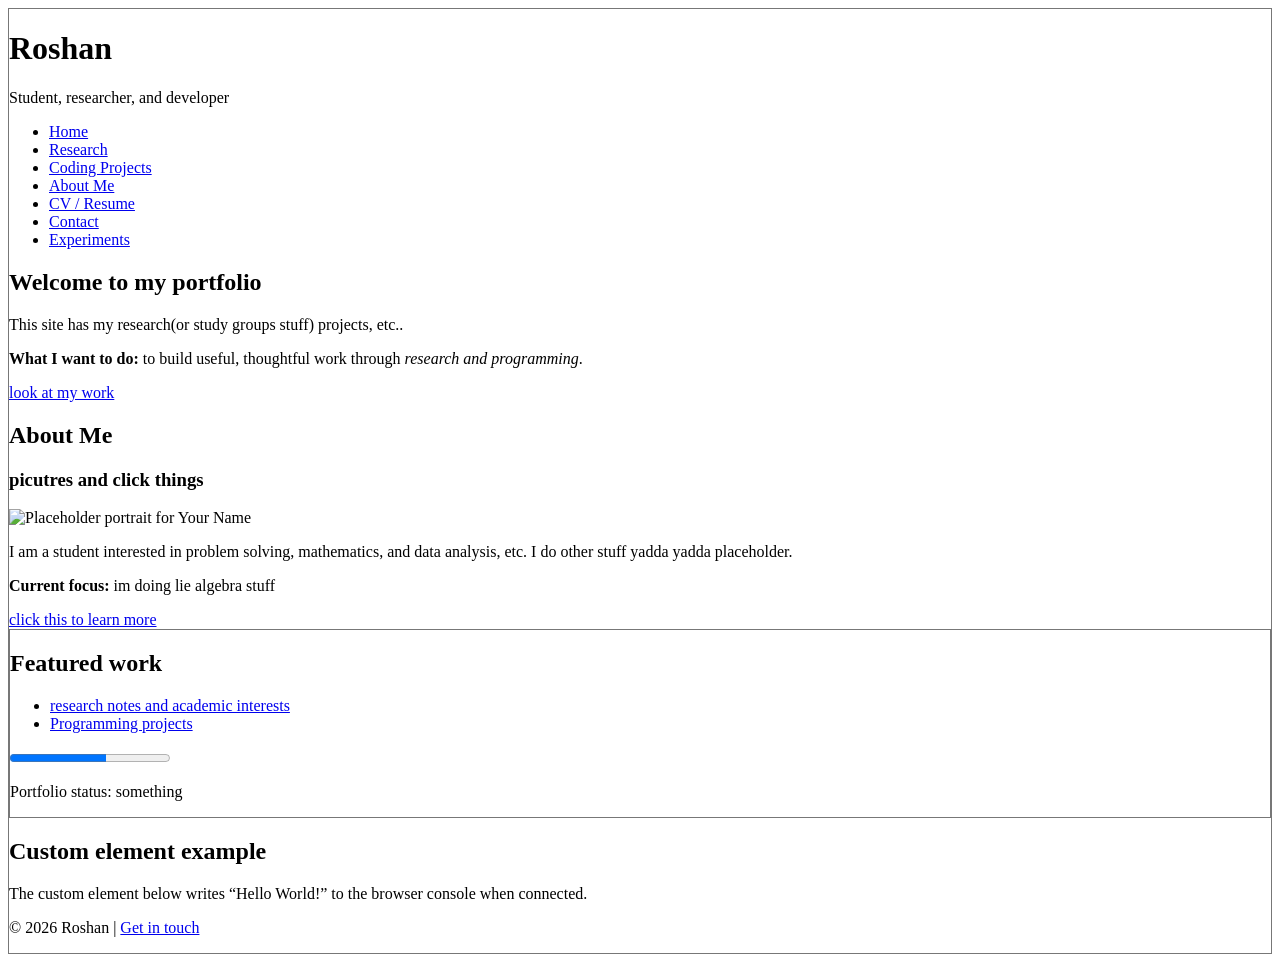
==== index.html @ 34768632 "Add files via upload" ====
<!DOCTYPE html>
<html lang="en">
<head>
  <meta charset="utf-8">
  <meta name="viewport" content="width=device-width, initial-scale=1">
  <meta name="description" content="Personal portfolio homepage introducing my background and work.">
  <title>Homepage | Roshan</title>
  <link rel="icon" href="data:,">
  <style>
    body { border: 1px solid #777; }
    portfolio-panel { display: block; border: 1px solid #777; }
  </style>
  <script>
    customElements.define("hello-world", class extends HTMLElement {
      connectedCallback() {
        console.log("Hello World!");
      }
    });
  </script>
</head>
<body>
  <header>
    <h1>Roshan</h1>
    <p>Student, researcher, and developer</p>
    <nav aria-label="Main navigation">
      <ul>
        <li><a href="index.html" aria-current="page">Home</a></li>
        <li><a href="research.html">Research</a></li>
        <li><a href="projects.html">Coding Projects</a></li>
        <li><a href="about.html">About Me</a></li>
        <li><a href="resume.html">CV / Resume</a></li>
        <li><a href="contact.html">Contact</a></li>
        <li><a href="experiments.html">Experiments</a></li>
      </ul>
    </nav>
  </header>
  <main>
    <section aria-labelledby="welcome-heading">
      <h2 id="welcome-heading">Welcome to my portfolio</h2>
      <p>This site has my research(or study groups stuff) projects, etc..</p>
      <p><strong>What I want to do:</strong> to build useful, thoughtful work through <em>research and programming</em>.</p>
      <p><a href="projects.html">look at my work</a></p>
    </section>
    <section aria-labelledby="about-preview-heading">
      <h2 id="about-preview-heading">About Me</h2>
      <article>
        <h3>picutres and click things</h3>
        <picture>
          <img src="https://placehold.co/160x160?text=Photo" alt="Placeholder portrait for Your Name" width="160" height="160">
        </picture>
        <p>I am a student interested in problem solving, mathematics, and data analysis, etc. I do other stuff yadda yadda placeholder.</p>
        <p><b>Current focus:</b> im doing lie algebra stuff</p>
        <a href="about.html">click this to learn more</a>
      </article>
    </section>
    <portfolio-panel>
    <section aria-labelledby="featured-heading">
      <h2 id="featured-heading">Featured work</h2>
      <ul>
        <li><a href="research.html">research notes and academic interests</a></li>
        <li><a href="projects.html">Programming projects</a></li>
      </ul>
      <progress value="3" max="5">3 of 5 portfolio sections drafted</progress>
      <p><span>Portfolio status:</span> something</p>
    </section>
    </portfolio-panel>
    <section aria-labelledby="hello-heading">
      <h2 id="hello-heading">Custom element example</h2>
      <p>The custom element below writes “Hello World!” to the browser console when connected.</p>
      <hello-world></hello-world>
      <noscript><p>JavaScript is disabled, so the console message will not appear.</p></noscript>
    </section>
  </main>
  <footer>
    <p>© 2026 Roshan | <a href="contact.html">Get in touch</a></p>
  </footer>
</body>
</html>
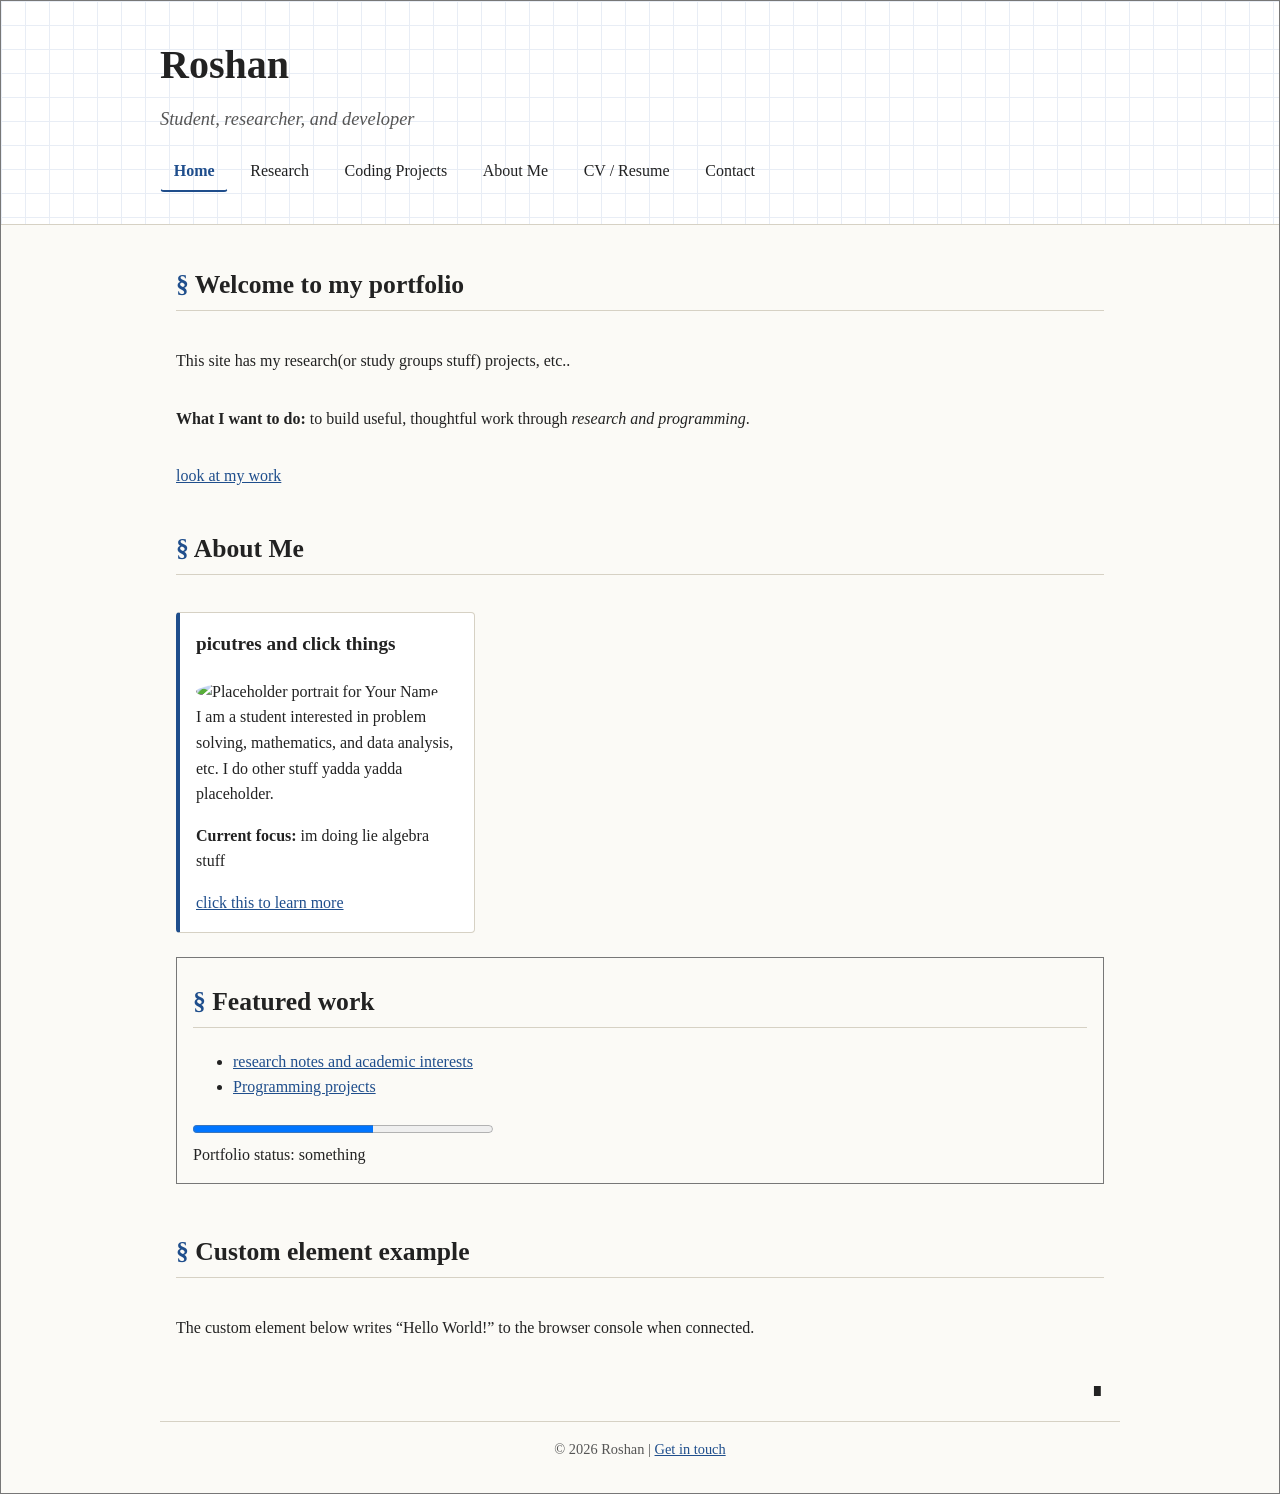
==== commit e7613079: "Add stylesheet link and remove Experiments menu item Added a link to the stylesheet and removed the " ====
--- a/index.html
+++ b/index.html
@@ -6,6 +6,7 @@
   <meta name="description" content="Personal portfolio homepage introducing my background and work.">
   <title>Homepage | Roshan</title>
   <link rel="icon" href="data:,">
+  <link rel="stylesheet" href="styles.css">
   <style>
     body { border: 1px solid #777; }
     portfolio-panel { display: block; border: 1px solid #777; }
@@ -30,7 +31,6 @@
         <li><a href="about.html">About Me</a></li>
         <li><a href="resume.html">CV / Resume</a></li>
         <li><a href="contact.html">Contact</a></li>
-        <li><a href="experiments.html">Experiments</a></li>
       </ul>
     </nav>
   </header>
--- a/styles.css
+++ b/styles.css
@@ -0,0 +1,259 @@
+:root {
+  --bg-color: #fbfaf6;
+  --text-color: #222222;
+  --accent-color: #1f4e8c;
+  --hover-color: #8b1e3f;
+  --border-color: #d6d1c4;
+  --main-font: "CMU Serif", "Palatino Linotype", Palatino, Georgia, serif;
+  --page-width: 960px;
+}
+
+* {
+  box-sizing: border-box;
+}
+
+body {
+  margin: 0;
+  font-family: var(--main-font);
+  font-size: 1rem;
+  line-height: 1.6;
+  color: var(--text-color);
+  background-color: var(--bg-color);
+}
+
+header {
+  background-color: white;
+  background-image: linear-gradient(#e8edf5 1px, transparent 1px),
+    linear-gradient(90deg, #e8edf5 1px, transparent 1px);
+  background-size: 24px 24px;
+  border-bottom: 1px solid var(--border-color);
+  padding: 2rem 1rem 1rem;
+}
+
+header h1,
+header p,
+header nav {
+  max-width: var(--page-width);
+  margin-left: auto;
+  margin-right: auto;
+}
+
+main,
+footer {
+  max-width: var(--page-width);
+  margin: 0 auto;
+  padding: 1rem;
+}
+
+h1 {
+  font-size: 2.5rem;
+  margin-top: 0;
+  margin-bottom: 0.5rem;
+}
+
+h2 {
+  font-size: 1.6rem;
+  border-bottom: 1px solid var(--border-color);
+  padding-bottom: 0.25rem;
+  margin-top: 1.5rem;
+}
+
+h2::before {
+  content: "§ ";
+  color: var(--accent-color);
+}
+
+h3 {
+  font-size: 1.2rem;
+  margin-top: 0;
+}
+
+/* adjacent sibling: the tagline paragraph right after the h1 in the header */
+h1 + p {
+  font-size: 1.15rem;
+  font-style: italic;
+  color: #555555;
+}
+
+p {
+  margin-top: 0;
+  margin-bottom: 1rem;
+}
+
+img {
+  max-width: 100%;
+  height: auto;
+}
+
+nav ul {
+  display: flex;
+  flex-wrap: wrap;
+  gap: 0.5rem;
+  list-style: none;
+  padding: 0;
+  margin-top: 1rem;
+}
+
+nav a {
+  display: inline-block;
+  padding: 0.4em 0.8em;
+  color: var(--text-color);
+  text-decoration: none;
+  border: 1px solid transparent;
+  border-radius: 4px;
+}
+
+nav a:hover {
+  border-color: var(--border-color);
+  background-color: var(--bg-color);
+  color: var(--hover-color);
+}
+
+/* attribute selector: the nav link for the page you are currently on */
+nav a[aria-current="page"] {
+  color: var(--accent-color);
+  font-weight: bold;
+  border-bottom: 2px solid var(--accent-color);
+}
+
+a {
+  color: var(--accent-color);
+}
+
+a:hover {
+  color: var(--hover-color);
+}
+
+a:focus,
+button:focus,
+input:focus,
+textarea:focus {
+  outline: 3px solid orange;
+  outline-offset: 2px;
+}
+
+/* child combinator: sections directly inside main, laid out as a grid of cards */
+main > section {
+  display: grid;
+  grid-template-columns: repeat(auto-fit, minmax(250px, 1fr));
+  gap: 1rem;
+}
+
+main > section > * {
+  grid-column: 1 / -1;
+}
+
+main > section > article {
+  grid-column: auto;
+}
+
+article {
+  background-color: white;
+  border: 1px solid var(--border-color);
+  border-left: 4px solid var(--accent-color);
+  border-radius: 4px;
+  padding: 1rem;
+}
+
+/* attribute selector: portrait photos (alt text contains "portrait") become circles */
+img[alt*="portrait"] {
+  border-radius: 50%;
+}
+
+portfolio-panel {
+  display: block;
+  border: 1px dashed var(--border-color);
+  padding: 0 1rem;
+  margin: 1.5rem 0;
+}
+
+progress {
+  width: 100%;
+  max-width: 300px;
+}
+
+code {
+  background-color: #eeeeee;
+  padding: 0.1em 0.3em;
+  border-radius: 3px;
+}
+
+fieldset {
+  background-color: white;
+  border: 1px solid var(--border-color);
+  border-radius: 4px;
+  padding: 1rem;
+}
+
+legend {
+  font-weight: bold;
+}
+
+label {
+  font-weight: bold;
+}
+
+input,
+textarea {
+  width: 100%;
+  max-width: 500px;
+  padding: 0.5em;
+  font-family: var(--main-font);
+  font-size: 1rem;
+  border: 1px solid #888888;
+  border-radius: 4px;
+}
+
+button {
+  justify-self: start;
+  padding: 0.5em 1.2em;
+  font-family: var(--main-font);
+  font-size: 1rem;
+  color: white;
+  background-color: var(--accent-color);
+  border: none;
+  border-radius: 4px;
+  cursor: pointer;
+}
+
+button:hover {
+  background-color: var(--hover-color);
+}
+
+main::after {
+  content: "∎";
+  display: block;
+  text-align: right;
+  font-size: 1.25rem;
+}
+
+footer {
+  border-top: 1px solid var(--border-color);
+  text-align: center;
+  color: #555555;
+  font-size: 0.9rem;
+}
+
+@media (max-width: 600px) {
+  h1 {
+    font-size: 2rem;
+  }
+
+  h2 {
+    font-size: 1.35rem;
+  }
+
+  nav ul {
+    flex-direction: column;
+  }
+
+  nav a {
+    display: block;
+    border: 1px solid var(--border-color);
+    background-color: white;
+  }
+
+  main > section {
+    grid-template-columns: 1fr;
+  }
+}
